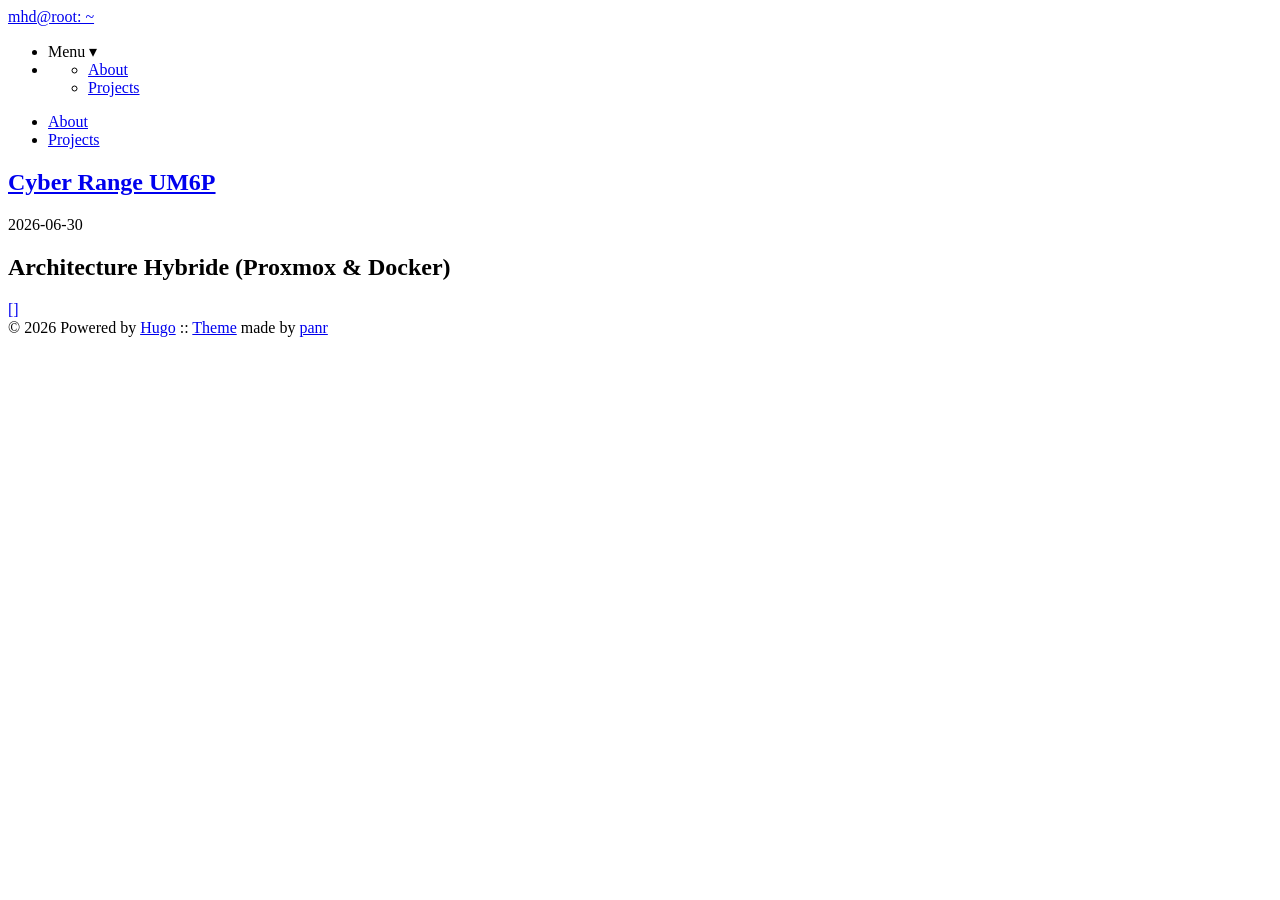
==== public/index.html @ 3feab3a5 "Initial commit : Structure de base du portfolio Hugo" ====
<!DOCTYPE html>
<html lang="en">
<head>
	<meta name="generator" content="Hugo 0.165.0"><script src="/livereload.js?mindelay=10&amp;v=2&amp;port=1313&amp;path=livereload" data-no-instant defer></script>
  
    <title>Mohamed Haddad | SecOps</title>
  
  <meta http-equiv="content-type" content="text/html; charset=utf-8">
<meta name="viewport" content="width=device-width, initial-scale=1.0">
<meta name="description" content="" />
<meta name="keywords" content="" />

  <meta name="robots" content="noodp" />

<link rel="canonical" href="http://localhost:1313/" />





  
  <link rel="stylesheet" href="http://localhost:1313/css/buttons.min.86f6b4c106b6c6eb690ae5203d36b442c1f66f718ff4e8164fa86cf6c61ad641.css">

  
  <link rel="stylesheet" href="http://localhost:1313/css/code.min.c4581949edab7810737609fc5568852bcd908945f14561e366dcd2300a370545.css">

  
  <link rel="stylesheet" href="http://localhost:1313/css/fonts.min.5bb7ed13e1d00d8ff39ea84af26737007eb5051b157b86fc24487c94f3dc8bbe.css">

  
  <link rel="stylesheet" href="http://localhost:1313/css/footer.min.eb8dfc2c6a7eafa36cd3ba92d63e69e849e2200e0002a228d137f236b09ecd75.css">

  
  <link rel="stylesheet" href="http://localhost:1313/css/gist.min.a751e8b0abe1ba8bc53ced52a38b19d8950fe78ca29454ea8c2595cf26aad5c0.css">

  
  <link rel="stylesheet" href="http://localhost:1313/css/header.min.75c7eb0e2872d95ff48109c6647d0223a38db52e2561dd87966eb5fc7c6bdac6.css">

  
  <link rel="stylesheet" href="http://localhost:1313/css/main.min.36833afd348409fc6c3d09d0897c5833d9d5bf1ff31f5e60ea3ee42ce2b1268c.css">

  
  <link rel="stylesheet" href="http://localhost:1313/css/menu.min.3c17467ebeb3d38663dce68f71f519901124fa5cbb4519b2fb0667a21e9aca39.css">

  
  <link rel="stylesheet" href="http://localhost:1313/css/pagination.min.bbb986dbce00a5ce5aca0504b7925fc1c581992a4bf57f163e5d69cc1db7d836.css">

  
  <link rel="stylesheet" href="http://localhost:1313/css/post.min.e6dddd258e64c83e05cec0cd49c05216742d42fc8ecbfbe6b67083412b609bd3.css">

  
  <link rel="stylesheet" href="http://localhost:1313/css/syntax.min.a2cc694a9b481f15d41722bffc2cc54eea4c4f74fd9072b0b33253604c22606e.css">

  
  <link rel="stylesheet" href="http://localhost:1313/css/terminal.min.e3b0c44298fc1c149afbf4c8996fb92427ae41e4649b934ca495991b7852b855.css">

  
  <link rel="stylesheet" href="http://localhost:1313/css/terms.min.b81791663c3790e738e571cdbf802312390d30e4b1d8dc9d814a5b5454d0ac11.css">







<link rel="shortcut icon" href="http://localhost:1313/favicon.png">
<link rel="apple-touch-icon" href="http://localhost:1313/apple-touch-icon.png">


<meta name="twitter:card" content="summary" />



<meta property="og:locale" content="en" />
<meta property="og:type" content="website" />
<meta property="og:title" content="Mohamed Haddad | SecOps">
<meta property="og:description" content="" />
<meta property="og:url" content="http://localhost:1313/" />
<meta property="og:site_name" content="Mohamed Haddad | SecOps" />


<meta property="og:image" content="http://localhost:1313/og-image.png">
<meta property="og:image:width" content="1200">
<meta property="og:image:height" content="627">





  <link href="/index.xml" rel="alternate" type="application/rss+xml" title="Mohamed Haddad | SecOps" />









</head>
<body>


<div class="container">

  <header class="header">
  <div class="header__inner">
    <div class="header__logo">
      <a href="http://localhost:1313/">
  <div class="logo">
    mhd@root: ~
  </div>
</a>

    </div>
    
      <ul class="menu menu--mobile">
  <li class="menu__trigger">Menu&nbsp;▾</li>
  <li>
    <ul class="menu__dropdown">
      
        
          <li><a href="/about">About</a></li>
        
      
        
          <li><a href="/projects">Projects</a></li>
        
      
      
    </ul>
  </li>
</ul>

    
    
  </div>
  
    <nav class="navigation-menu">
  <ul class="navigation-menu__inner menu--desktop">
    
      
        
          <li><a href="/about" >About</a></li>
        
      
        
          <li><a href="/projects" >Projects</a></li>
        
      
    
  </ul>
</nav>

  
</header>


  <div class="content">
    
  
  <div class="posts">
    
    

    
    
      
    
    

    
      <article class="post on-list">
        <h2 class="post-title">
          <a href="http://localhost:1313/projects/cyber-range-um6p/">Cyber Range UM6P</a>
        </h2>

        <div class="post-meta"><time class="post-date">2026-06-30</time></div>

        

        


        <div class="post-content">
          
            <h2 id="architecture-hybride-proxmox--docker">Architecture Hybride (Proxmox &amp; Docker)</h2>
          
        </div>

        
          <div>
            <a class="read-more button inline" href="/projects/cyber-range-um6p/">[]</a>
          </div>
        
      </article>
    

    <div class="pagination">
  <div class="pagination__buttons">
    
    
    
  </div>
</div>

  </div>

  </div>

  
    <footer class="footer">
  <div class="footer__inner">
    
      <div class="copyright">
        <span>© 2026 Powered by <a href="https://gohugo.io">Hugo</a></span>
    
      <span>:: <a href="https://github.com/panr/hugo-theme-terminal" target="_blank">Theme</a> made by <a href="https://github.com/panr" target="_blank">panr</a></span>
      </div>
  </div>
</footer>






<script type="text/javascript" src="/bundle.min.js"></script>





  
</div>

</body>
</html>
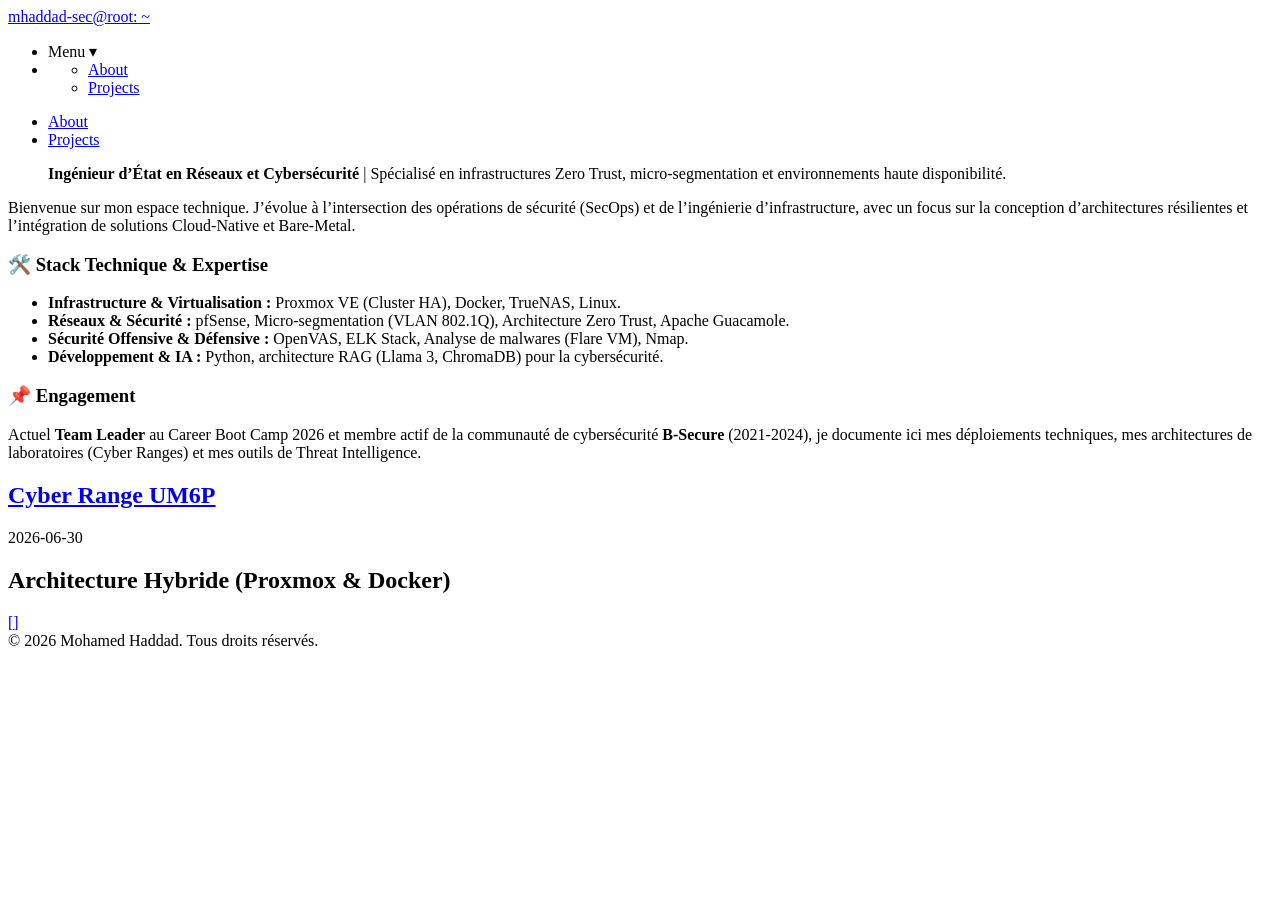
==== commit 728d523a: "Fix build error and force CSS colors" ====
--- a/public/index.html
+++ b/public/index.html
@@ -94,8 +94,7 @@
 
 
 
-
-
+<link rel="stylesheet" href="/css/custom.css">
 
 </head>
 <body>
@@ -108,7 +107,7 @@
     <div class="header__logo">
       <a href="http://localhost:1313/">
   <div class="logo">
-    mhd@root: ~
+    mhaddad-sec@root: ~
   </div>
 </a>
 
@@ -158,6 +157,23 @@
 
   <div class="content">
     
+  
+    <div class="index-content ">
+      <blockquote>
+<p><strong>Ingénieur d&rsquo;État en Réseaux et Cybersécurité</strong> | Spécialisé en infrastructures Zero Trust, micro-segmentation et environnements haute disponibilité.</p>
+</blockquote>
+<p>Bienvenue sur mon espace technique. J&rsquo;évolue à l&rsquo;intersection des opérations de sécurité (SecOps) et de l&rsquo;ingénierie d&rsquo;infrastructure, avec un focus sur la conception d&rsquo;architectures résilientes et l&rsquo;intégration de solutions Cloud-Native et Bare-Metal.</p>
+<h3 id="-stack-technique--expertise">🛠️ Stack Technique &amp; Expertise</h3>
+<ul>
+<li><strong>Infrastructure &amp; Virtualisation :</strong> Proxmox VE (Cluster HA), Docker, TrueNAS, Linux.</li>
+<li><strong>Réseaux &amp; Sécurité :</strong> pfSense, Micro-segmentation (VLAN 802.1Q), Architecture Zero Trust, Apache Guacamole.</li>
+<li><strong>Sécurité Offensive &amp; Défensive :</strong> OpenVAS, ELK Stack, Analyse de malwares (Flare VM), Nmap.</li>
+<li><strong>Développement &amp; IA :</strong> Python, architecture RAG (Llama 3, ChromaDB) pour la cybersécurité.</li>
+</ul>
+<h3 id="-engagement">📌 Engagement</h3>
+<p>Actuel <strong>Team Leader</strong> au Career Boot Camp 2026 et membre actif de la communauté de cybersécurité <strong>B-Secure</strong> (2021-2024), je documente ici mes déploiements techniques, mes architectures de laboratoires (Cyber Ranges) et mes outils de Threat Intelligence.</p>
+
+    </div>
   
   <div class="posts">
     
@@ -211,11 +227,8 @@
   
     <footer class="footer">
   <div class="footer__inner">
-    
-      <div class="copyright">
-        <span>© 2026 Powered by <a href="https://gohugo.io">Hugo</a></span>
-    
-      <span>:: <a href="https://github.com/panr/hugo-theme-terminal" target="_blank">Theme</a> made by <a href="https://github.com/panr" target="_blank">panr</a></span>
+      <div class="copyright copyright--user">
+        <span>© 2026 Mohamed Haddad. Tous droits réservés.</span>
       </div>
   </div>
 </footer>
@@ -226,7 +239,6 @@
 
 
 <script type="text/javascript" src="/bundle.min.js"></script>
-
 
 
 
